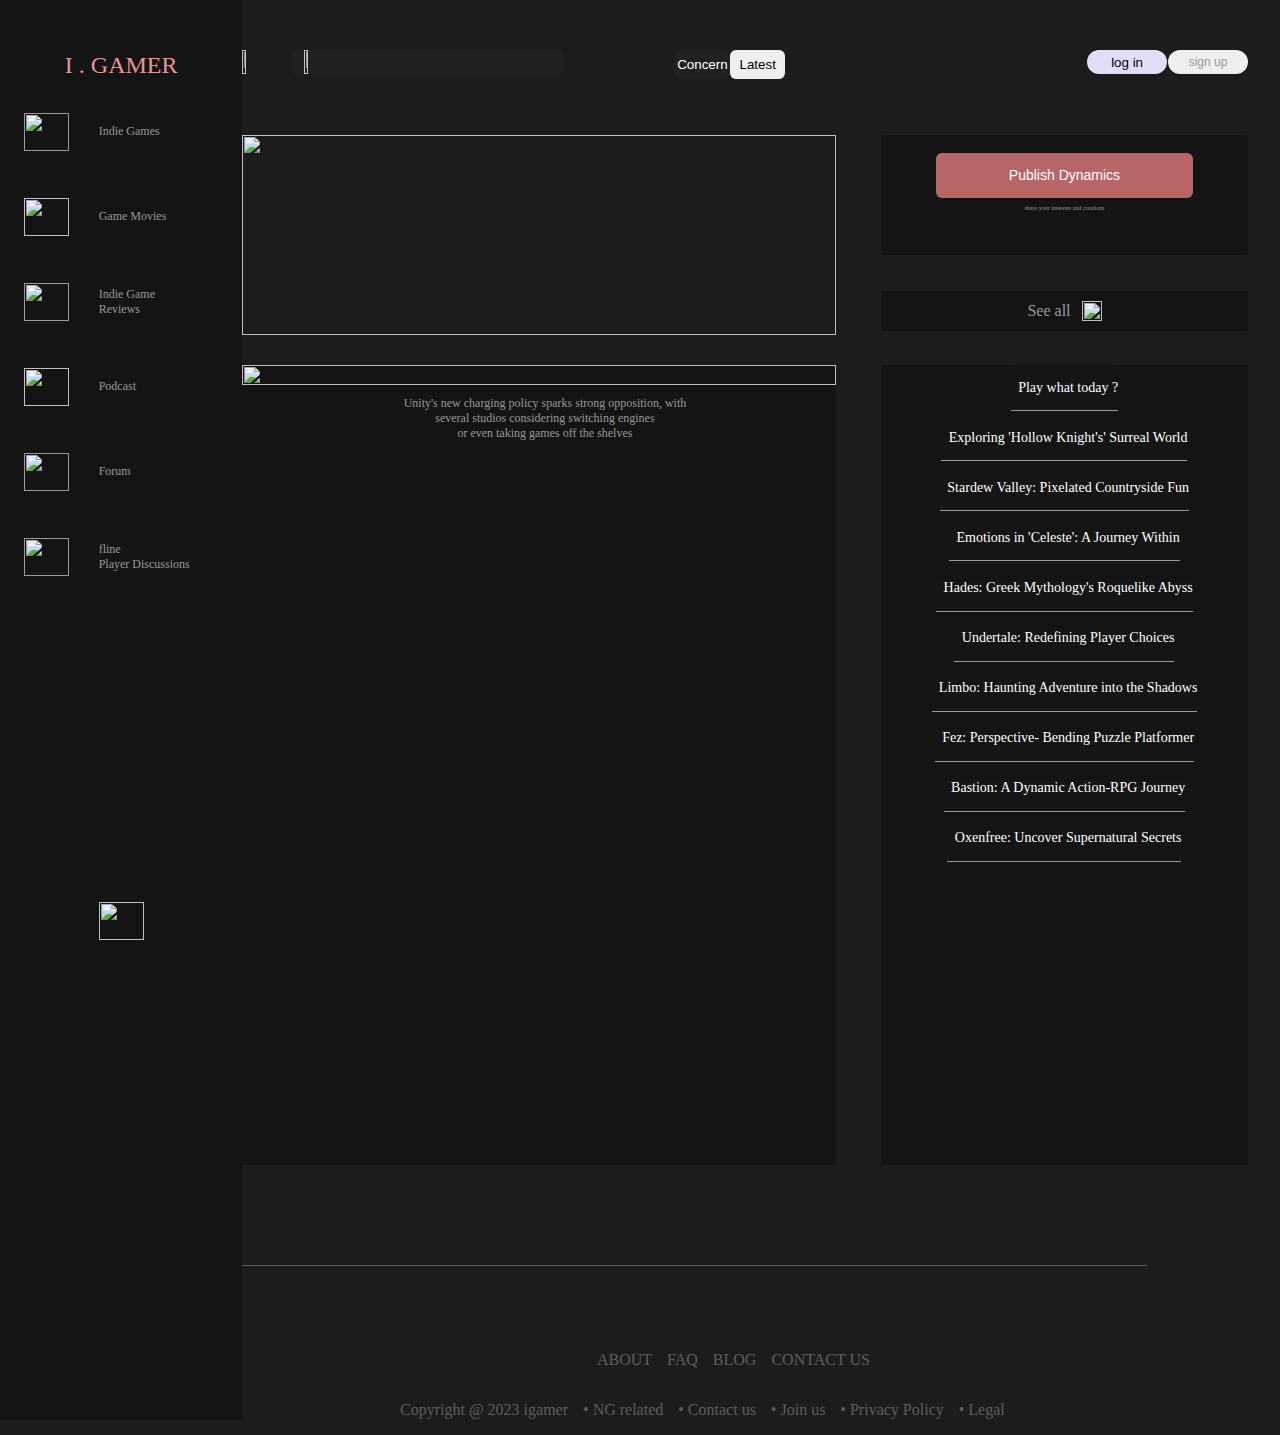
==== src/website_implementation/index2.html @ 88261c08 "Five main pages" ====
<!DOCTYPE html>
<html lang="en">

<head>
	<meta charset="UTF-8">
	<meta name="viewport" content="width=device-width, initial-scale=1.0">
	<title>Document</title>
	<link rel="stylesheet" href="./css/index1.css">
	<style>
		*{
			margin: 0;
			padding: 0;
		}
		aside div{
			width: 100%;
		}
		aside ul{
			list-style: none;
			width: 100%;
		}

		aside ul li{
			width: 100%;
			height: 60px;
			display: flex;
			align-items: center;
			justify-content: center;
			margin-top: 50px;
		}

       

		aside ul li img{
			width: 45px;
			height: 38px;
		}


		aside ul li:hover{
			background: #3e3e3e;
		}

		aside  img{
			width: 45px !important;
			height: 38px;
		}


		.game{
			width: 150px;
		}

		a{
			display: inline-block;
			text-decoration: none;
			color: #999;
			width: 100%;
			/* height: 65px; */
			display: flex;
			align-items: center;
			/* margin: 30px 0 0 14%; */
			font-size: 16px;
			color: #999;
			font-size: 12px;
			justify-content: center;
			/* margin-top: 20px; */
		}
		aside .box:hover{
			background: #3e3e3e;
			cursor: pointer;
		}

		.right a{
			text-decoration: none;
		}

		.right a span{
			font-size: 14px !important;
		}

		main .box2 .right span:nth-child(1){
			padding-top:0;
		}



		footer{
			width: 90%;
			height: 85px;
			border-top: 1px #635c5c solid;
			margin-top: 100px;
			padding-top:69px;
		}

		footer ul{
			width: 100%;
			list-style: none;
			height: 50px;
			display: flex;
			justify-content: center;
			align-items: center;
		}


		footer ul li{
			color: #5e5e5e;
			margin-left: 15px;
		}

		a{
			text-decoration: none;
		}
	</style>
</head>

<body>
	<aside style="padding-top: 4.2%;">
		<div style="width: 100%; display:flex; flex-direction:column;justify-content:center;align-items:center;">
			<a href="./index.html"><span class="title">I . GAMER</span></a> 
			
			<div class="box">
			  <a href="">
				    <img src="./image/Group1.png">
					<div class="game">
						<span>Indie Games</span>
					</div>
			  </a>	
				
			</div>
			
			<div class="box">
			  <a href="./index2.html">
				  <img src="./image/Group2.png">
				  <div class="game">
					<span>Game Movies</span>
				  </div>
			  </a>
				
				
			</div>
			
			<div class="box">
			   <a href="">
				   <img src="./image/Group3.png">
					<div class="game">
						<span>Indie Game</span>
						<span>Reviews</span>
					</div>
			   </a>	
				
				
			</div>
			
			<div class="box">
			   <a href="./index4.html">
				   <img src="./image/Group4.png">
					<div class="game">
						<span>Podcast</span>
					</div>
			   </a>	
				
				
			</div>
			
			<div class="box">
			  <a href="">
				  <img src="./image/Group5.png">
				  <div class="game">
						<span>Forum</span>
				  </div>
			  </a>
				
				
			</div>
			
			<div class="box">
			  <a href="">
				  <img src="./image/Group6.png">
				  <div class="game">
						<span>fline</span>
						<span>Player Discussions</span>
				  </div>
			  </a>
				
				
			</div>
			
		</div>
		
		<div class="user">
			<img src="./image/user.png">
		</div>
	</aside>

	<article style="width: 83%;margin: 0 auto;">
		<header>
			<div class="nav-warp" style="padding-top: 5%;">
				<div class="box1">
					<img src="./image/Group7.png" alt="">
					<div class="input">
						<input type="text">
						<img src="./image/search.png" alt="">
					</div>
				</div>

				<div class="box2">
					<button>Concern</button>
					<button>Latest</button>
				</div>

				<div class="box3">
					<button>log in</button>
					<button><a href="./index5.html">sign up</a> </button>
				</div>
			</div>
		</header>

		<main>
			<div class="box1">
				<div class="left">
					<img src="./image/Rectangle1.png" alt="">
				</div>

				<div class="right">
					<div class="cs1">
						<button>Publish Dynamics</button>
						<span>share your interests and creations</span>
					</div>

					<div class="cs2">See all <img src="./image/1697728298310.jpg" alt=""></div>
				</div>
			</div>

			<div class="box2">
				<div class="left">
					<div><img src="./image/1697730025102.jpg" alt=""></div>
					<a href=""><span>Unity's new charging policy sparks strong opposition, with</span></a> 
					<a href=""><span>several studios considering switching engines</span></a> 
					<a href=""><span>or even taking games off the shelves</span></a> 
				</div>

				<div class="right">
					<a href=""><span style="padding-top: 15px;">Play what today ?</span></a> 
					<a href=""><span>Exploring 'Hollow Knight's' Surreal World</span></a> 
					<a href=""><span>Stardew Valley: Pixelated Countryside Fun</span></a> 
					<a href=""><span>Emotions in 'Celeste': A Journey Within</span></a> 
					<a href=""><span>Hades: Greek Mythology's Roquelike Abyss </span></a> 
					<a href=""><span>Undertale: Redefining Player Choices</span></a> 
					<a href=""><span>Limbo: Haunting Adventure into the Shadows </span></a> 
					<a href=""><span>Fez: Perspective- Bending Puzzle Platformer</span></a> 
					<a href=""><span>Bastion: A Dynamic Action-RPG Journey</span></a> 
					<a href=""><span>Oxenfree: Uncover Supernatural Secrets</span></a> 
				</div>
			</div>
		</main>

		<footer>
			 <ul>
				 <li>
					 <img style="width: 16px; height: 16px;" src="./image/1.png"/>
				 </li>
				 <li>
					 <img style="width: 16px; height: 16px;" src="./image/2.png"/>
				 </li>
				 <li>ABOUT</li>
				 <li>FAQ</li>
				 <li>BLOG</li>
				 <li>CONTACT US</li>
			 </ul>


			 <ul>
				 <li>Copyright @ 2023 igamer</li>
				<li>• NG related</li>
				<li>• Contact us</li>
				<li>• Join us</li>
				<li>• Privacy Policy</li>
				<li>• Legal</li>
			</ul>
		</footer>
	</article>
	<style>
		aside{
		width: 20%;
	}
	
	aside .box,
	aside .user{
		width: 100%;
		height: 65px;
		display: flex;
		align-items: center;
		
		/* margin:30px 0 0 14%; */
		font-size: 16px;
		color: #999;
		font-size: 12px;
		justify-content: center;
		margin-top: 20px;
	}
	
	aside  .box img,
	aside  .user img{
		/* margin: 0 10% 0 0; */
		/* width: 20%; */
	}
	
	aside div div span{
		display: block;
		margin-left: 30px;
	}
	
	aside .title{
		color: #e79597;
		font-size: 24px;
		/* margin-left: 14%; */
		text-align: center;
	}
	</style>
</body>

</html>
---- src/website_implementation/css/index1.css ----
body{
	margin: 0;
	padding: 0;
	display: flex;
	background-color: #1c1c1d;
	padding-right: 2.5%;
}

div{
	box-sizing: border-box;
}

img{
	width: 100%;
	height: 100%;
	display: block;
}

aside{
	width: 10%;
	background-color: #141414;
	padding-top: 5%;
	padding-bottom: 15%;
}

aside img{
	width: 30%;
	/* margin:30% auto 0%; */
}

aside .user img{
	padding-top: 230%;
}

header .nav-warp,
header .nav-warp div{
	display: flex;
}

header .nav-warp .box1{
	width: 32%;
	display: flex;
	justify-content: space-between;
}

header .nav-warp .box1 img{
	width: 8%;
}

header .nav-warp .box1 .input{
	position: relative;
	width: 85%;
}

header .nav-warp .box1 .input input{
	border: 0px solid #000;
	background-color: #212122;
	width: 100%;
	border-radius: 5px;
}

header .nav-warp .box1 .input img{
	position: absolute;
	top: 50%;
	transform: translateY(-50%);
	left: 5%;
}

header .nav-warp .box2{
	width: 11%;
	margin-left: 11%;
}

header .nav-warp .box2 button{
	width: 50%;
	height: 120%;
	padding: 0;
	border-radius: 6px;
	border: none;
}

header .nav-warp .box2 button:nth-child(1){
	background-color: #212122;
	border: 1px solid #212122;
	color: #fff;
}

header .nav-warp .box3{
	margin-left: auto;
	width: 16%;
	display: flex;
	justify-content: space-between;
}

header .nav-warp .box3 button{
	width: 80px;
	border-radius: 30px;
	border: none;
	
}

header .nav-warp .box3 button:nth-child(1){
	background-color: #e2defa;
}

main .box1,
main .box2{
	display: flex;
	justify-content: space-between;
	height: 200px;
	margin-top: 6%;
}

main .box1 .left,
main .box2 .left{
	width: 59%;
}

main .box1 .right{
	width: 36.5%;
	text-align: center;
}

main .box2 .right{
	width: 36.5%;
}

main .box2{
	margin-top: 3%;
}

main .box1 .right .cs1{
	background-color: #141414;
	font-size: 12%;
	color: #999;
	height: 60%;
	padding-top: 5%;
	border-radius: 2px;
}

main .box1 .right .cs1 button{
	background-color: #b66666;
	display: block;
	margin: auto;
	width: 70%;
	height: 45px;
	align-items: 30%;
	font-size: 14px;
	color: #fff;
	border-radius: 6px;
	margin-bottom: 2%;
	border: none;
}

main .box1 .right .cs2{
	background-color: #141414;
	font-size: 16px;
	display: flex;
	height: 20%;
	margin-top: 10%;
	border-radius: 2px;
	
	color: #999;
	
	display: flex;
	align-items: center;
	justify-content: center;
}

main .box1 .right .cs2 img{
	width: 20px;
	height: 20px;
	margin-left: 3%;
}

main .box2 .right,
main .box2 .left{
	background-color: #141414;
	color: #999;
}

main .box2{
	height: 800px;
}

main .box2 span{
	display: block;
	padding-left: 2%;
}

main .box2 .left{
	font-size: 19px;
}

main .box2 .left img{
	margin-bottom: 1%;
}

main .box2 .right span{
	background-color: #151515;
	margin-bottom: 5%;
	font-size: 13px;
}

main .box2 .right span:nth-child(1){
	font-size: 18px;
	color: #fff;
	border-bottom: 1px solid #999;
	padding-top: 4%;
	padding-bottom: 4%;
}


footer{
	padding-top: 8%;
	/* margin-top: 280px; */
	/* margin-top: 80px; */
}

footer .box1{
	border-top: 1px solid #999;
	display: flex;
	padding: 3% 0;
	font-size: 13px;
	color: #999;
}

footer .box1 div{
	margin-right: 2%;
	text-decoration: underline;
}
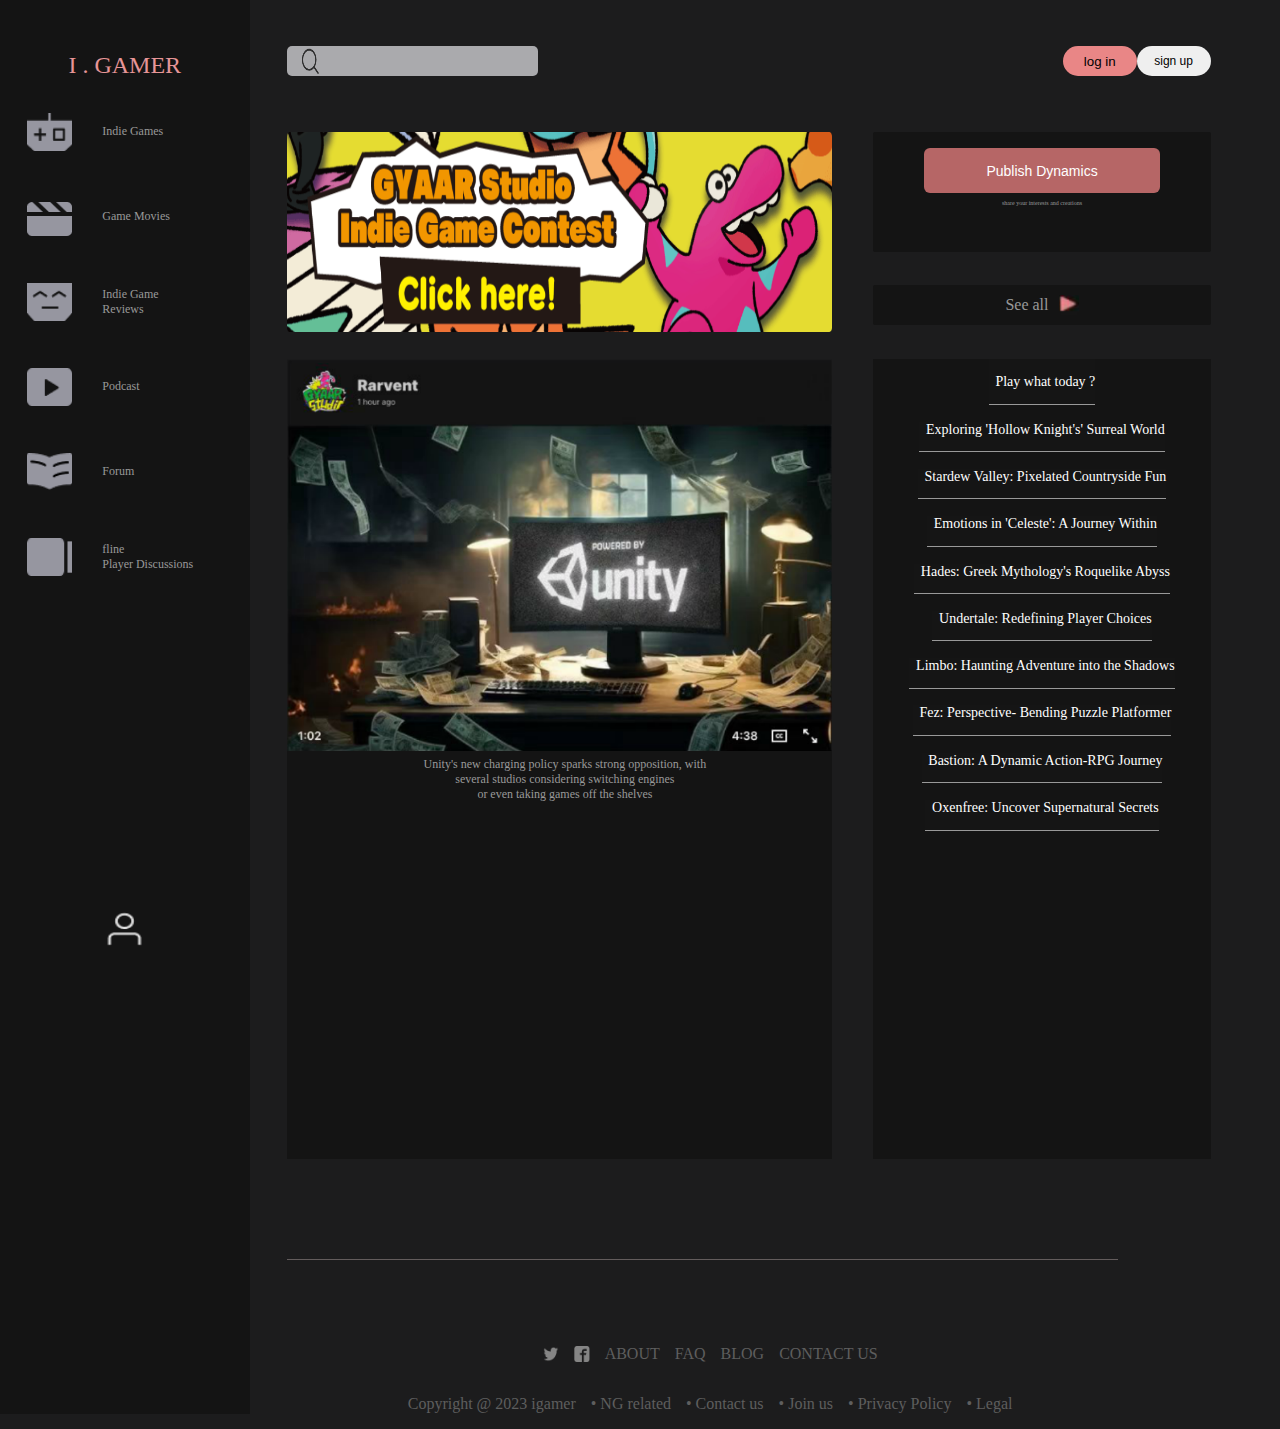
==== commit 3186635d: "Translation: Based on the content on the pre, make the changes." ====
--- a/src/website_implementation/index2.html
+++ b/src/website_implementation/index2.html
@@ -1,5 +1,5 @@
 <!DOCTYPE html>
-<html lang="en">
+<html lang="zh">
 
 <head>
 	<meta charset="UTF-8">
@@ -43,6 +43,7 @@
 		aside  img{
 			width: 45px !important;
 			height: 38px;
+			transition: all .6s;
 		}
 
 
@@ -118,21 +119,21 @@
 		<div style="width: 100%; display:flex; flex-direction:column;justify-content:center;align-items:center;">
 			<a href="./index.html"><span class="title">I . GAMER</span></a> 
 			
+			<div class="box ">
+			  <a href="" class="box10">
+				    <img src="./media/Group1.png">
+					<div class="game">
+						<span class="sp1">Indie Games</span>
+					</div>
+			  </a>	
+				
+			</div>
+			
 			<div class="box">
-			  <a href="">
-				    <img src="./image/Group1.png">
-					<div class="game">
-						<span>Indie Games</span>
-					</div>
-			  </a>	
-				
-			</div>
-			
-			<div class="box">
-			  <a href="./index2.html">
-				  <img src="./image/Group2.png">
+			  <a href="./index2.html" class="box10">
+				  <img src="./media/Group2.png">
 				  <div class="game">
-					<span>Game Movies</span>
+					<span class="sp1">Game Movies</span>
 				  </div>
 			  </a>
 				
@@ -140,11 +141,11 @@
 			</div>
 			
 			<div class="box">
-			   <a href="">
-				   <img src="./image/Group3.png">
+			   <a href="" class="box10">
+				   <img src="./media/Group3.png">
 					<div class="game">
-						<span>Indie Game</span>
-						<span>Reviews</span>
+						<span class="sp1">Indie Game</span>
+						<span class="sp1">Reviews</span>
 					</div>
 			   </a>	
 				
@@ -152,10 +153,10 @@
 			</div>
 			
 			<div class="box">
-			   <a href="./index4.html">
-				   <img src="./image/Group4.png">
+			   <a href="./index4.html" class="box10">
+				   <img src="./media/Group4.png">
 					<div class="game">
-						<span>Podcast</span>
+						<span class="sp1">Podcast</span>
 					</div>
 			   </a>	
 				
@@ -163,19 +164,19 @@
 			</div>
 			
 			<div class="box">
-			  <a href="">
-				  <img src="./image/Group5.png">
+			  <a href="" class="box10">
+				  <img src="./media/Group5.png">
 				  <div class="game">
-						<span>Forum</span>
+						<span class="sp1">Forum</span>
 				  </div>
 			  </a>
 				
 				
 			</div>
 			
-			<div class="box">
-			  <a href="">
-				  <img src="./image/Group6.png">
+			<div class="box ">
+			  <a href="" class="box10">
+				  <img src="./media/Group6.png">
 				  <div class="game">
 						<span>fline</span>
 						<span>Player Discussions</span>
@@ -188,29 +189,26 @@
 		</div>
 		
 		<div class="user">
-			<img src="./image/user.png">
+			<img src="./media/user.png">
 		</div>
 	</aside>
 
-	<article style="width: 83%;margin: 0 auto;">
+	<article style="width: 74%;margin: 0 auto;">
 		<header>
 			<div class="nav-warp" style="padding-top: 5%;">
 				<div class="box1">
-					<img src="./image/Group7.png" alt="">
+					
 					<div class="input">
-						<input type="text">
-						<img src="./image/search.png" alt="">
-					</div>
-				</div>
-
-				<div class="box2">
-					<button>Concern</button>
-					<button>Latest</button>
-				</div>
+						<input style="height: 30px;" type="text">
+						<img src="./media/search.png" alt="">
+					</div>
+				</div>
+
+				
 
 				<div class="box3">
 					<button>log in</button>
-					<button><a href="./index5.html">sign up</a> </button>
+					<button><a href="./index5.html" style="color: black;">sign up</a> </button>
 				</div>
 			</div>
 		</header>
@@ -218,7 +216,7 @@
 		<main>
 			<div class="box1">
 				<div class="left">
-					<img src="./image/Rectangle1.png" alt="">
+					<img src="./media/Rectangle1.png" alt="">
 				</div>
 
 				<div class="right">
@@ -227,13 +225,13 @@
 						<span>share your interests and creations</span>
 					</div>
 
-					<div class="cs2">See all <img src="./image/1697728298310.jpg" alt=""></div>
+					<div class="cs2">See all <img src="./media/1697728298310.jpg" alt=""></div>
 				</div>
 			</div>
 
 			<div class="box2">
 				<div class="left">
-					<div><img src="./image/1697730025102.jpg" alt=""></div>
+					<div><img src="./media/1697730025102.jpg" alt=""></div>
 					<a href=""><span>Unity's new charging policy sparks strong opposition, with</span></a> 
 					<a href=""><span>several studios considering switching engines</span></a> 
 					<a href=""><span>or even taking games off the shelves</span></a> 
@@ -257,10 +255,10 @@
 		<footer>
 			 <ul>
 				 <li>
-					 <img style="width: 16px; height: 16px;" src="./image/1.png"/>
+					 <img style="width: 16px; height: 16px;" src="./media/1.png"/>
 				 </li>
 				 <li>
-					 <img style="width: 16px; height: 16px;" src="./image/2.png"/>
+					 <img style="width: 16px; height: 16px;" src="./media/2.png"/>
 				 </li>
 				 <li>ABOUT</li>
 				 <li>FAQ</li>
@@ -318,5 +316,30 @@
 	}
 	</style>
 </body>
+<script>
+	var tags = document.getElementsByClassName('box10');  
+        for(var i = 0; i < tags.length; i++) {  
+            tags[i].addEventListener('mouseover', function() {  
+                for(var j = 0; j < this.children.length; j++) {
+					console.log(this.children[1]);
+                    this.children[0].style.transform="scale(1.2)"
+					this.children[1].style.color="red"
+                    if(this.children[j].classList.contains('sp1')) { 
+						 
+                        this.children[j].style.color = 'red';  
+                    }  
+                } 
+            });  
+            tags[i].addEventListener('mouseout', function() {  
+                for(var j = 0; j < this.children.length; j++) {
+                    this.children[0].style.transform="scale(1)"
+					this.children[1].style.color="#999"
+                    if(this.children[j].classList.contains('sp1')) {  
+                        this.children[j].style.color = 'white';  
+                    }  
+                }
+            });  
+        }
+</script>
 
 </html>--- a/src/website_implementation/css/index1.css
+++ b/src/website_implementation/css/index1.css
@@ -1,9 +1,16 @@
+@font-face {
+	font-family: "MyFont"; /*指定创建的字体名称，可自行更改*/
+	src: url("./SourceHanSerifCN-Bold.otf"); /*指定字体文件路径，注意需在引号中加入路径*/
+	}
 body{
 	margin: 0;
 	padding: 0;
 	display: flex;
 	background-color: #1c1c1d;
 	padding-right: 2.5%;
+
+
+	font-family: "MyFont";
 }
 
 div{
@@ -54,7 +61,7 @@
 
 header .nav-warp .box1 .input input{
 	border: 0px solid #000;
-	background-color: #212122;
+	background-color: #aaaaad;
 	width: 100%;
 	border-radius: 5px;
 }
@@ -100,7 +107,7 @@
 }
 
 header .nav-warp .box3 button:nth-child(1){
-	background-color: #e2defa;
+	background-color: #e98686;
 }
 
 main .box1,
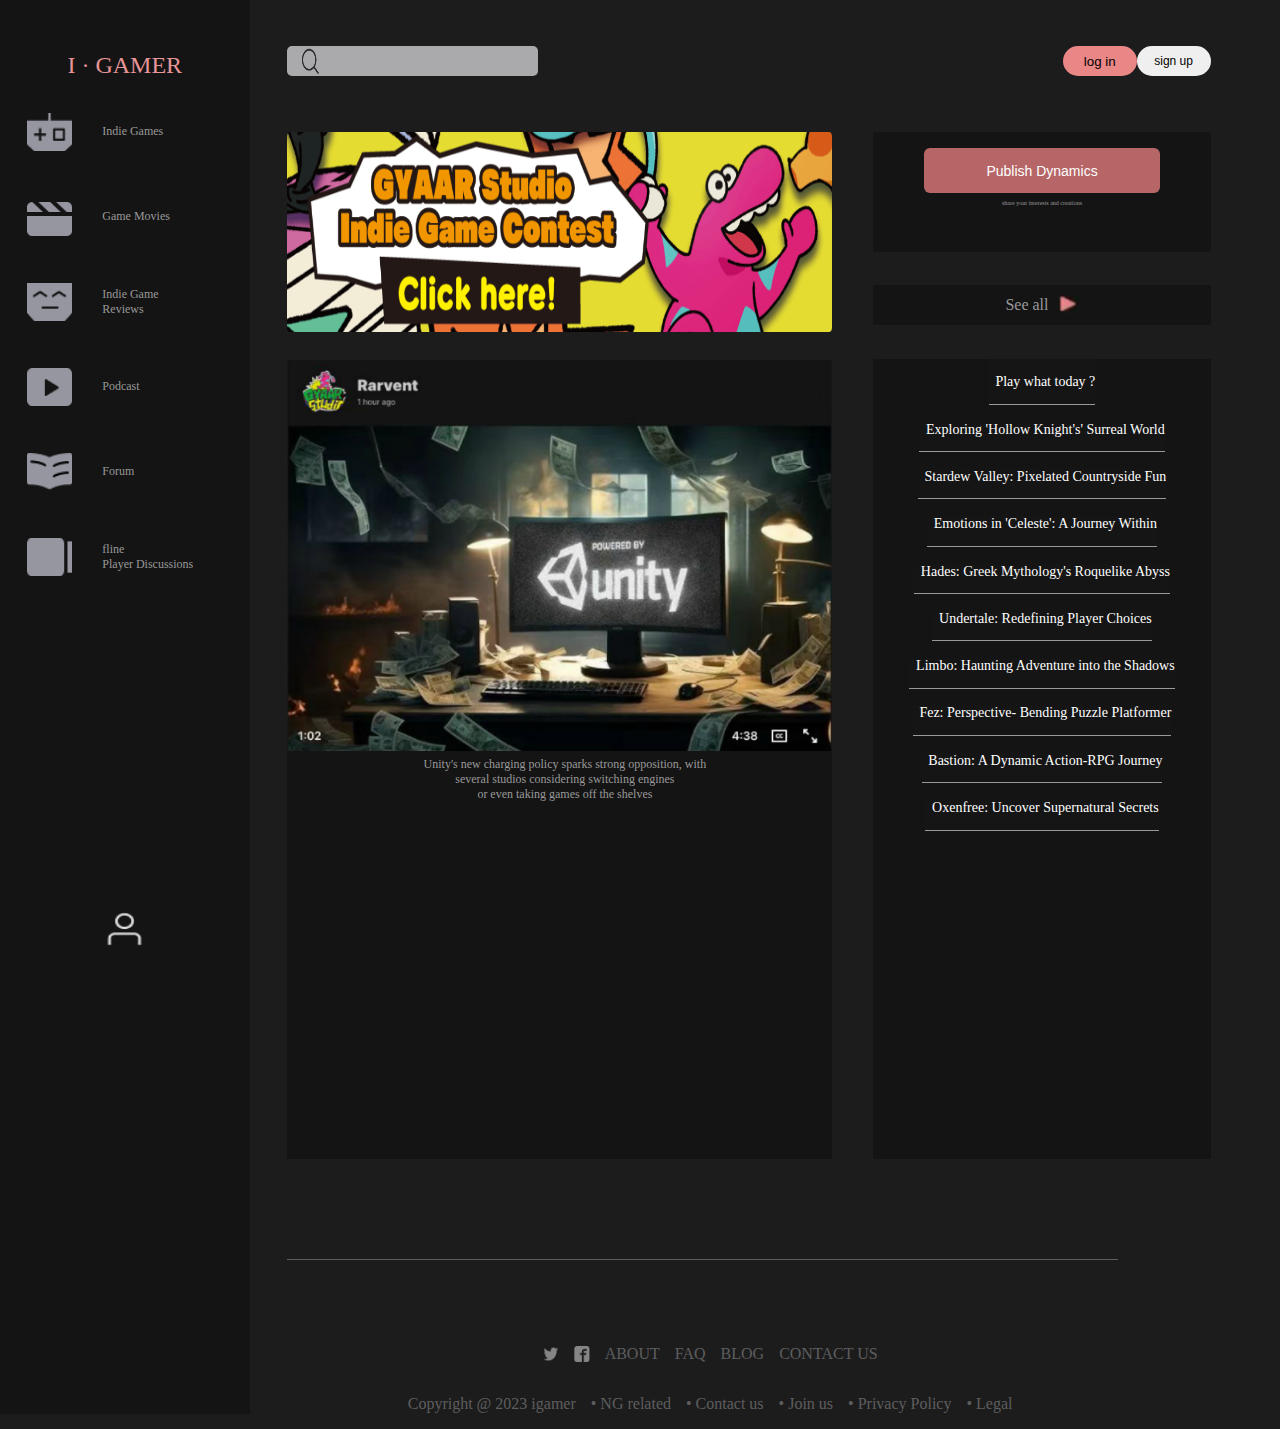
==== commit 64982f7f: "Add comment section, change irregular formatting" ====
--- a/src/website_implementation/index2.html
+++ b/src/website_implementation/index2.html
@@ -117,11 +117,11 @@
 <body>
 	<aside style="padding-top: 4.2%;">
 		<div style="width: 100%; display:flex; flex-direction:column;justify-content:center;align-items:center;">
-			<a href="./index.html"><span class="title">I . GAMER</span></a> 
+			<a href="./index.html"><span class="title">I · GAMER</span></a> 
 			
 			<div class="box ">
 			  <a href="" class="box10">
-				    <img src="./media/Group1.png">
+				    <img src="./media/Group1.png" alt="Indie Game Token">
 					<div class="game">
 						<span class="sp1">Indie Games</span>
 					</div>
@@ -131,7 +131,7 @@
 			
 			<div class="box">
 			  <a href="./index2.html" class="box10">
-				  <img src="./media/Group2.png">
+				  <img src="./media/Group2.png" alt="Game Movie Token">
 				  <div class="game">
 					<span class="sp1">Game Movies</span>
 				  </div>
@@ -142,7 +142,7 @@
 			
 			<div class="box">
 			   <a href="" class="box10">
-				   <img src="./media/Group3.png">
+				   <img src="./media/Group3.png" alt="Game Review Token">
 					<div class="game">
 						<span class="sp1">Indie Game</span>
 						<span class="sp1">Reviews</span>
@@ -154,7 +154,7 @@
 			
 			<div class="box">
 			   <a href="./index4.html" class="box10">
-				   <img src="./media/Group4.png">
+				   <img src="./media/Group4.png" alt="Podcast Token">
 					<div class="game">
 						<span class="sp1">Podcast</span>
 					</div>
@@ -165,7 +165,7 @@
 			
 			<div class="box">
 			  <a href="" class="box10">
-				  <img src="./media/Group5.png">
+				  <img src="./media/Group5.png" alt="Forun Token">
 				  <div class="game">
 						<span class="sp1">Forum</span>
 				  </div>
@@ -176,7 +176,7 @@
 			
 			<div class="box ">
 			  <a href="" class="box10">
-				  <img src="./media/Group6.png">
+				  <img src="./media/Group6.png" alt="Offline Discussions Group Token">
 				  <div class="game">
 						<span>fline</span>
 						<span>Player Discussions</span>
@@ -189,7 +189,7 @@
 		</div>
 		
 		<div class="user">
-			<img src="./media/user.png">
+			<img src="./media/user.png" alt="Users image">
 		</div>
 	</aside>
 
@@ -200,7 +200,7 @@
 					
 					<div class="input">
 						<input style="height: 30px;" type="text">
-						<img src="./media/search.png" alt="">
+						<img src="./media/search.png" alt="Search image">
 					</div>
 				</div>
 
@@ -255,10 +255,10 @@
 		<footer>
 			 <ul>
 				 <li>
-					 <img style="width: 16px; height: 16px;" src="./media/1.png"/>
+					 <img style="width: 16px; height: 16px;" src="./media/1.png" alt="Twitter Logo">
 				 </li>
 				 <li>
-					 <img style="width: 16px; height: 16px;" src="./media/2.png"/>
+					 <img style="width: 16px; height: 16px;" src="./media/2.png" alt="Facebook Logo">
 				 </li>
 				 <li>ABOUT</li>
 				 <li>FAQ</li>
